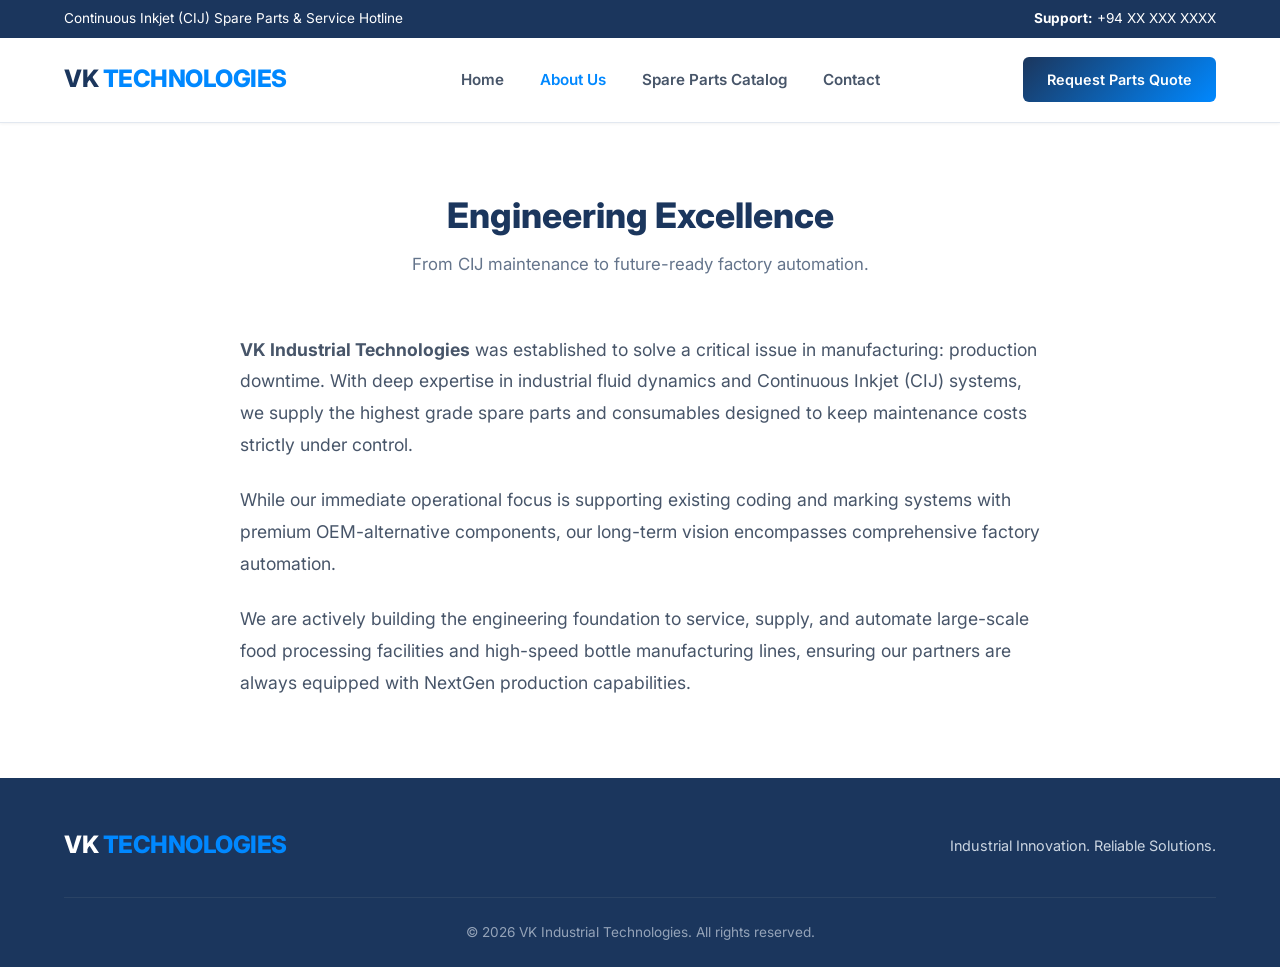
==== about.html @ 5e5eb1a2 "Updated site" ====
<!DOCTYPE html>
<html lang="en">
<head>
    <meta charset="UTF-8">
    
    <!-- Mobile Specific & SEO Metas -->
    <meta http-equiv="X-UA-Compatible" content="IE=edge">
    <meta name="viewport" content="width=device-width, initial-scale=1.0, maximum-scale=5.0">
    <meta name="description" content="Industrial Coding Machine Supplier in Sri Lanka. Supplier of Continuous Inkjet (CIJ) spare parts and maintenance services.">
    <meta name="author" content="Vishwa Kaushal">
    <meta name="ownername" content="Rohana Ranatunga">
    <meta name="generator" content="VK Industrial Technologies">
    <meta name="google-adsense-account" content="ca-pub-3488214634859413">
    
    <title>About Us | VK Industrial Technologies</title>
    
    <!-- Favicon -->
    <link rel="shortcut icon" type="image/x-icon" href="images/favicon.ico" />
    
    <!-- Fonts and CSS -->
    <link href="https://fonts.googleapis.com/css2?family=Inter:wght@300;400;500;600;700;800&display=swap" rel="stylesheet">
    <link rel="stylesheet" href="styles.css">
</head>
<body>

    <div class="top-bar">
        <div>Continuous Inkjet (CIJ) Spare Parts & Service Hotline</div>
        <div><strong>Support:</strong> +94 XX XXX XXXX</div>
    </div>

    <header>
        <div class="logo">VK <span>TECHNOLOGIES</span></div>
        <nav>
            <a href="index.html">Home</a>
            <a href="about.html" style="color: var(--blue-electric);">About Us</a>
            <a href="products.html">Spare Parts Catalog</a>
            <a href="contact.html">Contact</a>
        </nav>
        <a href="contact.html" class="btn-primary">Request Parts Quote</a>
    </header>

    <section style="padding-top: 4rem;">
        <div class="section-header">
            <h2>Engineering Excellence</h2>
            <p>From CIJ maintenance to future-ready factory automation.</p>
        </div>
        <div style="max-width: 800px; margin: 0 auto; color: var(--text-muted); font-size: 1.1rem; line-height: 1.8;">
            <p style="margin-bottom: 1.5rem;"><strong>VK Industrial Technologies</strong> was established to solve a critical issue in manufacturing: production downtime. With deep expertise in industrial fluid dynamics and Continuous Inkjet (CIJ) systems, we supply the highest grade spare parts and consumables designed to keep maintenance costs strictly under control.</p>
            
            <p style="margin-bottom: 1.5rem;">While our immediate operational focus is supporting existing coding and marking systems with premium OEM-alternative components, our long-term vision encompasses comprehensive factory automation.</p>

            <p>We are actively building the engineering foundation to service, supply, and automate large-scale food processing facilities and high-speed bottle manufacturing lines, ensuring our partners are always equipped with NextGen production capabilities.</p>
        </div>
    </section>

    <footer>
        <div class="footer-content">
            <div class="logo" style="color: #FFF;">VK <span style="color: var(--blue-electric);">TECHNOLOGIES</span></div>
            <div style="font-size: 0.9rem; color: #CBD5E1;">Industrial Innovation. Reliable Solutions.</div>
        </div>
        <div class="footer-bottom">© 2026 VK Industrial Technologies. All rights reserved.</div>
    </footer>

</body>
</html>
---- styles.css ----
:root {
    --bg-light: #FFFFFF;
    --bg-secondary: #F8FAFC;
    --navy-primary: #1B365D;
    --navy-dark: #0F2744;
    --blue-electric: #0088FF;
    --steel-gray: #64748B;
    --steel-light: #E2E8F0;
    --text-main: #0F172A;
    --text-muted: #475569;
    --border-color: #E2E8F0;
    --shadow-sm: 0 1px 3px rgba(0,0,0,0.05);
    --shadow-md: 0 10px 25px -5px rgba(27, 54, 93, 0.08);
}

* {
    margin: 0;
    padding: 0;
    box-sizing: border-box;
    font-family: 'Inter', sans-serif;
    scroll-behavior: smooth;
}

body {
    background-color: var(--bg-light);
    color: var(--text-main);
    line-height: 1.6;
}

/* Header & Nav */
.top-bar {
    background-color: var(--navy-primary);
    color: #FFFFFF;
    font-size: 0.85rem;
    padding: 0.5rem 5%;
    display: flex;
    justify-content: space-between;
    align-items: center;
}

header {
    display: flex;
    justify-content: space-between;
    align-items: center;
    padding: 1.2rem 5%;
    background: rgba(255, 255, 255, 0.95);
    backdrop-filter: blur(10px);
    position: sticky;
    top: 0;
    z-index: 1000;
    border-bottom: 1px solid var(--border-color);
    box-shadow: var(--shadow-sm);
}

.logo {
    font-size: 1.5rem;
    font-weight: 800;
    letter-spacing: -0.5px;
    color: var(--navy-primary);
}

.logo span {
    color: var(--blue-electric);
}

nav a {
    color: var(--text-muted);
    text-decoration: none;
    margin-left: 2rem;
    font-size: 0.95rem;
    font-weight: 600;
    transition: color 0.2s;
}

nav a:hover {
    color: var(--blue-electric);
}

/* Buttons */
.btn-primary {
    background: linear-gradient(135deg, var(--navy-primary), var(--blue-electric));
    color: #FFFFFF;
    padding: 0.7rem 1.5rem;
    border-radius: 6px;
    text-decoration: none;
    font-weight: 600;
    font-size: 0.9rem;
    display: inline-block;
    border: none;
    cursor: pointer;
    transition: transform 0.2s, box-shadow 0.2s;
}

.btn-primary:hover {
    transform: translateY(-2px);
    box-shadow: 0 4px 15px rgba(0, 136, 255, 0.3);
}

.btn-secondary {
    background-color: transparent;
    color: var(--navy-primary);
    border: 2px solid var(--navy-primary);
    padding: 0.65rem 1.5rem;
    border-radius: 6px;
    text-decoration: none;
    font-weight: 600;
    font-size: 0.9rem;
    display: inline-block;
    transition: background 0.2s, color 0.2s;
}

.btn-secondary:hover {
    background-color: var(--navy-primary);
    color: #FFFFFF;
}

/* Hero */
.hero {
    padding: 6rem 5% 5rem;
    background: linear-gradient(180deg, #F0F6FF 0%, var(--bg-light) 100%);
    text-align: center;
}

.badge {
    background-color: #E0F2FE;
    color: var(--blue-electric);
    padding: 0.4rem 1rem;
    border-radius: 50px;
    font-size: 0.85rem;
    font-weight: 700;
    letter-spacing: 1px;
    text-transform: uppercase;
    display: inline-block;
    margin-bottom: 1.5rem;
    border: 1px solid #BAE6FD;
}

.hero h1 {
    font-size: 3.2rem;
    font-weight: 800;
    color: var(--navy-primary);
    line-height: 1.2;
    margin-bottom: 1rem;
}

.hero h1 span {
    color: var(--blue-electric);
}

.hero p.tagline {
    font-size: 1.2rem;
    color: var(--steel-gray);
    font-weight: 600;
    margin-bottom: 1.5rem;
}

.hero p.subtext {
    max-width: 700px;
    margin: 0 auto 2.5rem;
    color: var(--text-muted);
    font-size: 1.1rem;
}

.cta-group {
    display: flex;
    gap: 1rem;
    justify-content: center;
}

/* Sections & Grids */
section {
    padding: 5rem 5%;
}

.bg-alt {
    background-color: var(--bg-secondary);
}

.section-header {
    text-align: center;
    max-width: 700px;
    margin: 0 auto 3.5rem;
}

.section-header h2 {
    font-size: 2.2rem;
    color: var(--navy-primary);
    font-weight: 800;
    margin-bottom: 0.5rem;
}

.section-header p {
    color: var(--steel-gray);
    font-size: 1.05rem;
}

/* Product Catalog Styles */
.catalog-filter {
    display: flex;
    justify-content: center;
    gap: 0.8rem;
    margin-bottom: 2.5rem;
    flex-wrap: wrap;
}

.filter-btn {
    padding: 0.5rem 1.2rem;
    border: 1px solid var(--border-color);
    background: #FFFFFF;
    color: var(--text-muted);
    border-radius: 20px;
    font-weight: 600;
    cursor: pointer;
    transition: all 0.2s;
}

.filter-btn.active, .filter-btn:hover {
    background-color: var(--navy-primary);
    color: #FFFFFF;
    border-color: var(--navy-primary);
}

.product-grid {
    display: grid;
    grid-template-columns: repeat(auto-fit, minmax(280px, 1fr));
    gap: 2rem;
    max-width: 1200px;
    margin: 0 auto;
}

.product-card {
    background: #FFFFFF;
    border: 1px solid var(--border-color);
    border-radius: 10px;
    padding: 2rem;
    box-shadow: var(--shadow-sm);
    transition: transform 0.3s, box-shadow 0.3s;
    display: flex;
    flex-direction: column;
    justify-content: space-between;
}

.product-card:hover {
    transform: translateY(-5px);
    box-shadow: var(--shadow-md);
    border-color: var(--blue-electric);
}

.product-tag {
    font-size: 0.75rem;
    font-weight: 700;
    color: var(--blue-electric);
    text-transform: uppercase;
    letter-spacing: 0.5px;
    margin-bottom: 0.5rem;
}

.product-title {
    color: var(--navy-primary);
    font-size: 1.2rem;
    font-weight: 700;
    margin-bottom: 0.5rem;
}

.product-sku {
    font-size: 0.85rem;
    color: var(--steel-gray);
    font-family: monospace;
    margin-bottom: 1rem;
}

.product-desc {
    color: var(--text-muted);
    font-size: 0.9rem;
    margin-bottom: 1.5rem;
}

/* Contact Box */
.contact-container {
    display: grid;
    grid-template-columns: 1fr 1fr;
    gap: 3rem;
    max-width: 1100px;
    margin: 0 auto;
    background: #FFFFFF;
    border: 1px solid var(--border-color);
    border-radius: 12px;
    padding: 3rem;
    box-shadow: var(--shadow-md);
}

form {
    display: flex;
    flex-direction: column;
    gap: 1rem;
}

input, select, textarea {
    width: 100%;
    padding: 0.8rem 1rem;
    border: 1px solid var(--border-color);
    border-radius: 6px;
    font-size: 0.95rem;
    outline: none;
}

input:focus, select:focus, textarea:focus {
    border-color: var(--blue-electric);
}

/* Footer */
footer {
    background-color: var(--navy-primary);
    color: #FFFFFF;
    padding: 3rem 5% 1.5rem;
}

.footer-content {
    display: flex;
    justify-content: space-between;
    align-items: center;
    border-bottom: 1px solid #2A4365;
    padding-bottom: 2rem;
    margin-bottom: 1.5rem;
}

.footer-bottom {
    text-align: center;
    color: #94A3B8;
    font-size: 0.85rem;
}
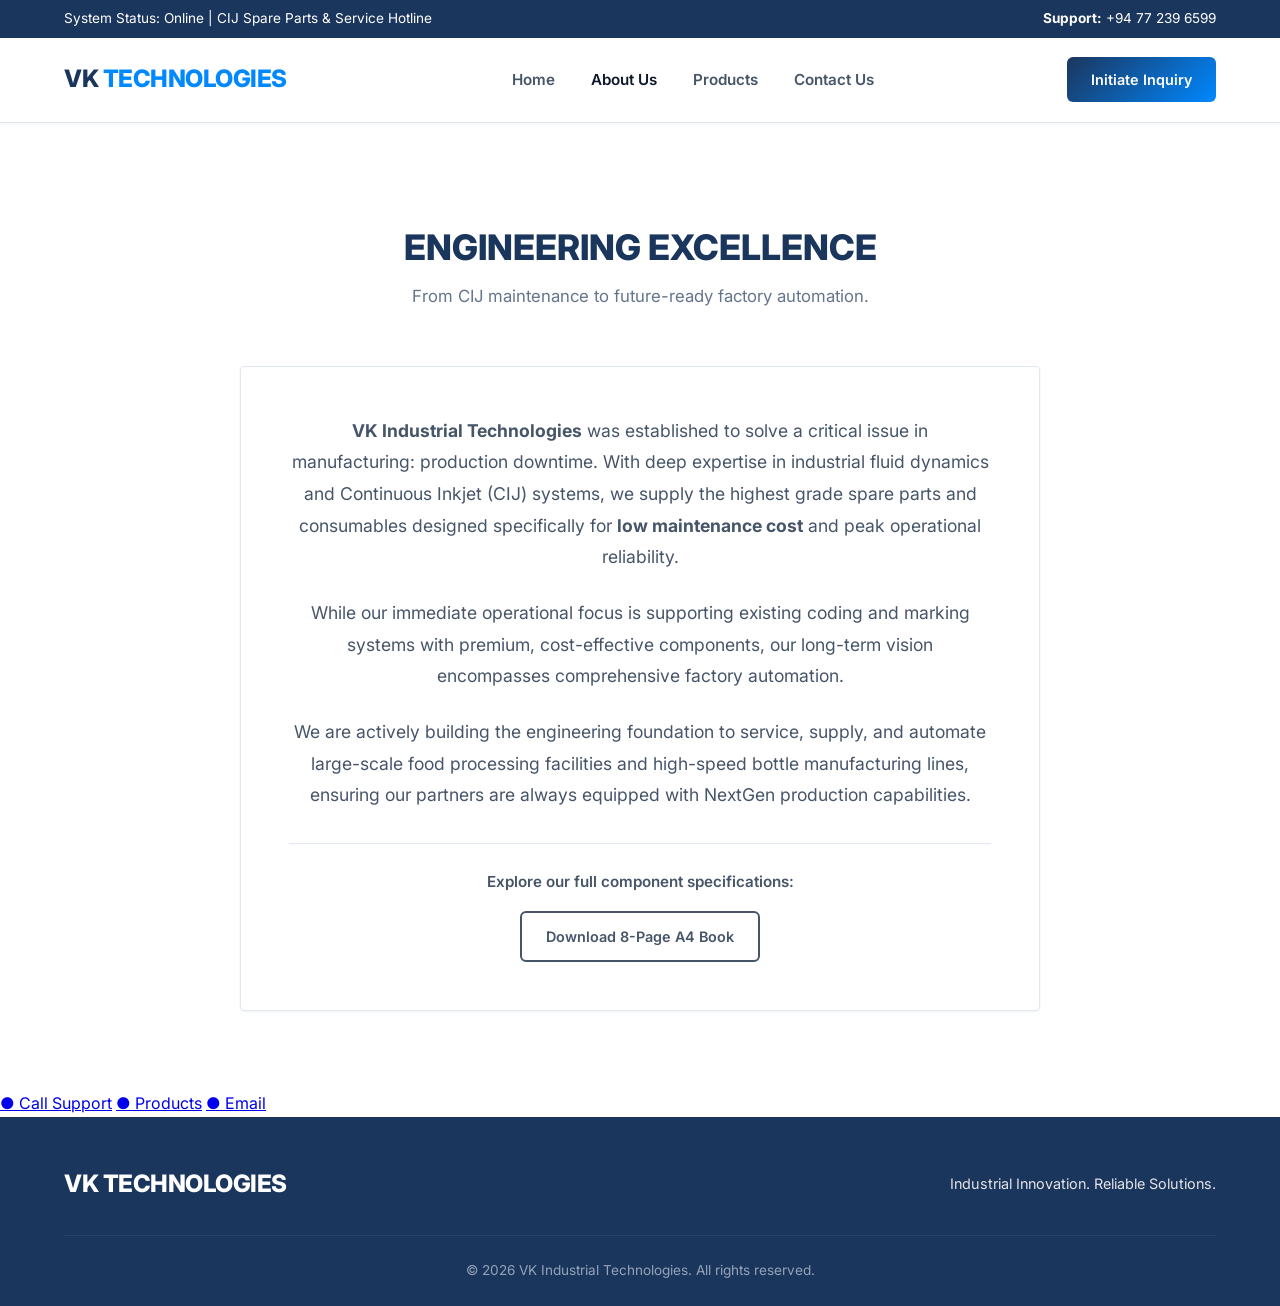
==== commit 19dae95c: "Update new theme" ====
--- a/about.html
+++ b/about.html
@@ -2,61 +2,69 @@
 <html lang="en">
 <head>
     <meta charset="UTF-8">
-    
-    <!-- Mobile Specific & SEO Metas -->
     <meta http-equiv="X-UA-Compatible" content="IE=edge">
     <meta name="viewport" content="width=device-width, initial-scale=1.0, maximum-scale=5.0">
-    <meta name="description" content="Industrial Coding Machine Supplier in Sri Lanka. Supplier of Continuous Inkjet (CIJ) spare parts and maintenance services.">
+    <meta name="description" content="Industrial Coding Machine Supplier in Sri Lanka. Supplier of Continuous Inkjet (CIJ) spare parts and factory automation services.">
     <meta name="author" content="Vishwa Kaushal">
     <meta name="ownername" content="Rohana Ranatunga">
     <meta name="generator" content="VK Industrial Technologies">
-    <meta name="google-adsense-account" content="ca-pub-3488214634859413">
     
     <title>About Us | VK Industrial Technologies</title>
     
-    <!-- Favicon -->
-    <link rel="shortcut icon" type="image/x-icon" href="images/favicon.ico" />
-    
-    <!-- Fonts and CSS -->
-    <link href="https://fonts.googleapis.com/css2?family=Inter:wght@300;400;500;600;700;800&display=swap" rel="stylesheet">
+    <link rel="shortcut icon" type="image/x-icon" href="images/favicon.png" />
+    <link href="https://fonts.googleapis.com/css2?family=Inter:wght@400;600;700;800&family=JetBrains+Mono:wght@400;700&display=swap" rel="stylesheet">
     <link rel="stylesheet" href="styles.css">
 </head>
 <body>
 
     <div class="top-bar">
-        <div>Continuous Inkjet (CIJ) Spare Parts & Service Hotline</div>
-        <div><strong>Support:</strong> +94 XX XXX XXXX</div>
+        <div>System Status: Online | CIJ Spare Parts & Service Hotline</div>
+        <div><strong>Support:</strong> +94 77 239 6599</div>
     </div>
 
     <header>
         <div class="logo">VK <span>TECHNOLOGIES</span></div>
         <nav>
             <a href="index.html">Home</a>
-            <a href="about.html" style="color: var(--blue-electric);">About Us</a>
-            <a href="products.html">Spare Parts Catalog</a>
-            <a href="contact.html">Contact</a>
+            <a href="about.html" style="color: var(--brand-red);">About Us</a>
+            <a href="products.html">Products</a>
+            <a href="contact.html">Contact Us</a>
         </nav>
-        <a href="contact.html" class="btn-primary">Request Parts Quote</a>
+        <a href="contact.html" class="btn-primary">Initiate Inquiry</a>
     </header>
 
-    <section style="padding-top: 4rem;">
-        <div class="section-header">
-            <h2>Engineering Excellence</h2>
+    <section class="engineering-grid" style="padding-top: 6rem; min-height: 80vh;">
+        <!-- Explicitly Centered Header -->
+        <div class="section-header" style="text-align: center; margin: 0 auto 3.5rem; max-width: 800px;">
+            <h2 style="text-transform: uppercase;">Engineering Excellence</h2>
             <p>From CIJ maintenance to future-ready factory automation.</p>
         </div>
-        <div style="max-width: 800px; margin: 0 auto; color: var(--text-muted); font-size: 1.1rem; line-height: 1.8;">
-            <p style="margin-bottom: 1.5rem;"><strong>VK Industrial Technologies</strong> was established to solve a critical issue in manufacturing: production downtime. With deep expertise in industrial fluid dynamics and Continuous Inkjet (CIJ) systems, we supply the highest grade spare parts and consumables designed to keep maintenance costs strictly under control.</p>
+        
+        <div style="max-width: 800px; margin: 0 auto; color: var(--text-muted); font-size: 1.1rem; line-height: 1.8; background: var(--bg-light); padding: 3rem; border: 1px solid var(--border-color); border-radius: 4px; box-shadow: var(--shadow-sm); text-align: center;">
+            <p style="margin-bottom: 1.5rem;"><strong>VK Industrial Technologies</strong> was established to solve a critical issue in manufacturing: production downtime. With deep expertise in industrial fluid dynamics and Continuous Inkjet (CIJ) systems, we supply the highest grade spare parts and consumables designed specifically for <strong>low maintenance cost</strong> and peak operational reliability.</p>
             
-            <p style="margin-bottom: 1.5rem;">While our immediate operational focus is supporting existing coding and marking systems with premium OEM-alternative components, our long-term vision encompasses comprehensive factory automation.</p>
+            <p style="margin-bottom: 1.5rem;">While our immediate operational focus is supporting existing coding and marking systems with premium, cost-effective components, our long-term vision encompasses comprehensive factory automation.</p>
 
-            <p>We are actively building the engineering foundation to service, supply, and automate large-scale food processing facilities and high-speed bottle manufacturing lines, ensuring our partners are always equipped with NextGen production capabilities.</p>
+            <p style="margin-bottom: 2rem;">We are actively building the engineering foundation to service, supply, and automate large-scale food processing facilities and high-speed bottle manufacturing lines, ensuring our partners are always equipped with NextGen production capabilities.</p>
+            
+            <div style="border-top: 1px solid var(--border-color); padding-top: 1.5rem; text-align: center;">
+                <p style="font-size: 0.95rem; margin-bottom: 1rem; color: var(--brand-dark); font-weight: 600;">Explore our full component specifications:</p>
+                <a href="#" class="btn-secondary" style="border-color: var(--brand-red); color: var(--brand-red);">Download 8-Page A4 Book</a>
+            </div>
         </div>
     </section>
 
+    <!-- Mobile Sticky Action Bar -->
+    <div class="mobile-action-bar">
+        <a href="tel:+94XXXXXXXXX"><span style="color: var(--brand-red);">●</span> Call Support</a>
+        <a href="products.html"><span style="color: var(--brand-red);">●</span> Products</a>
+        <a href="contact.html"><span style="color: var(--brand-red);">●</span> Email</a>
+    </div>
+
     <footer>
         <div class="footer-content">
-            <div class="logo" style="color: #FFF;">VK <span style="color: var(--blue-electric);">TECHNOLOGIES</span></div>
-            <div style="font-size: 0.9rem; color: #CBD5E1;">Industrial Innovation. Reliable Solutions.</div>
+            <div class="logo" style="color: #FFF;">VK <span style="color: var(--brand-red);">TECHNOLOGIES</span></div>
+            <div style="font-size: 0.9rem; color: #E4E4E7;">Industrial Innovation. Reliable Solutions.</div>
         </div>
         <div class="footer-bottom">© 2026 VK Industrial Technologies. All rights reserved.</div>
     </footer>
